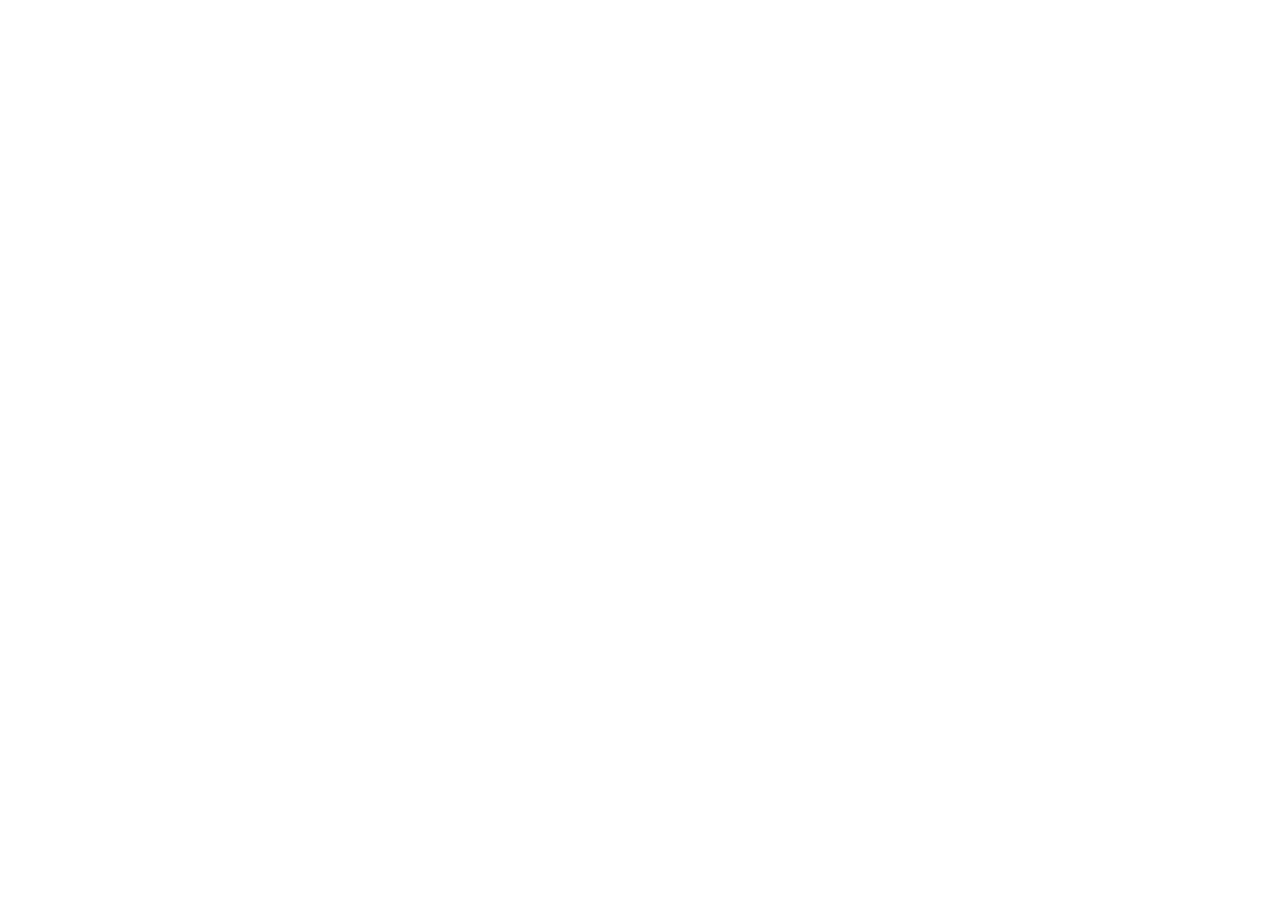
==== index.html @ 0ec94e3a "Létrehozásra kerültek a fájlok" ====
<!DOCTYPE html>
<html lang="hu">
<head>
    <meta charset="UTF-8">
    <meta name="viewport" content="width=device-width, initial-scale=1.0">
    <link rel="stylesheet" href="style.css">
    <script src="index.js"></script>
    <title>Tokió</title>
</head>
<body>
    
</body>
</html>
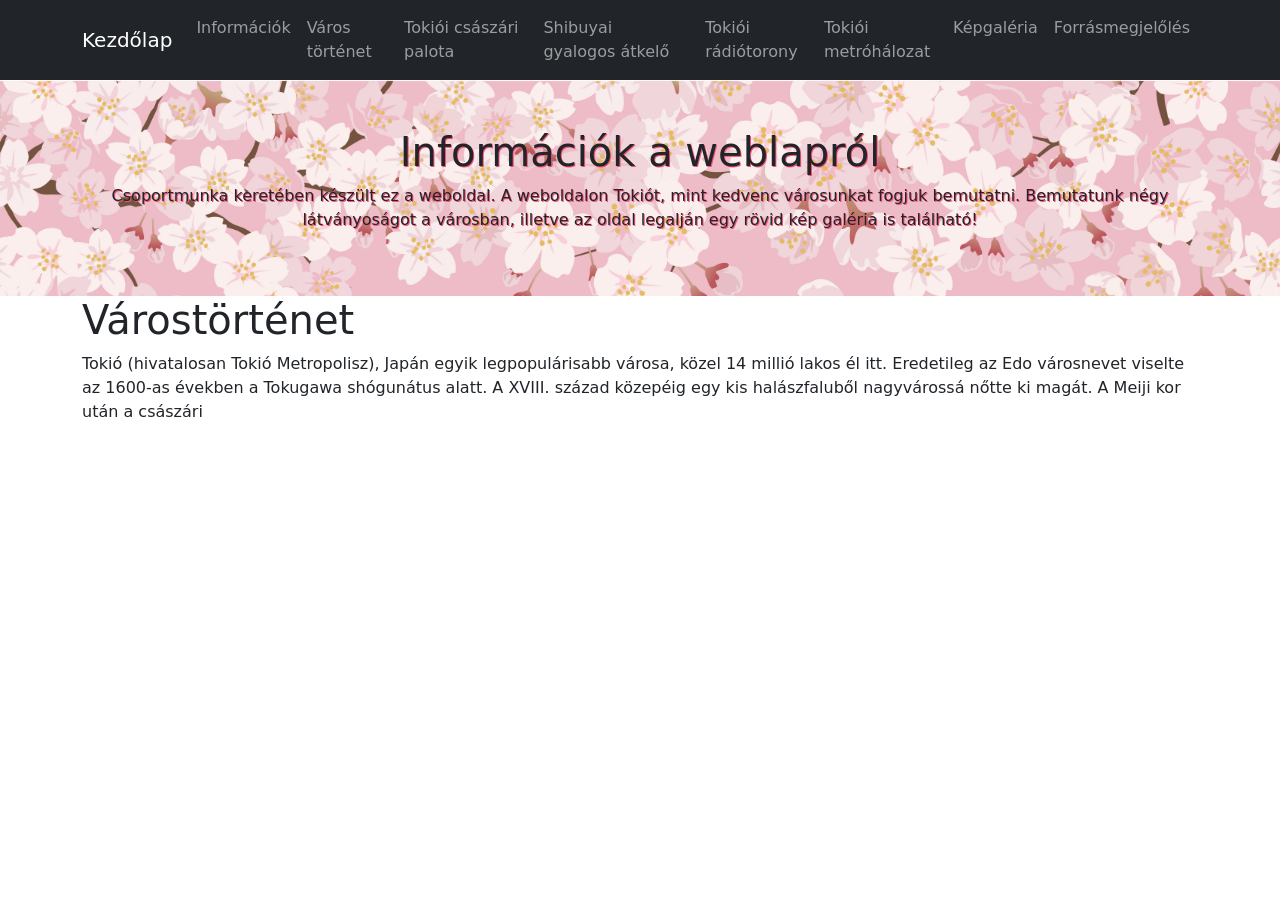
==== commit aac8f460: "2026.09.17 haladtunk" ====
--- a/index.html
+++ b/index.html
@@ -1,13 +1,75 @@
 <!DOCTYPE html>
 <html lang="hu">
+
 <head>
     <meta charset="UTF-8">
     <meta name="viewport" content="width=device-width, initial-scale=1.0">
     <link rel="stylesheet" href="style.css">
     <script src="index.js"></script>
+    <link rel="stylesheet" href="bootstrap.min.css">
+    <script src="bootstrap.min.js"></script>
     <title>Tokió</title>
 </head>
+
 <body>
+    <!--Navigációs menű-->
+    <nav class="navbar navbar-expand-lg navbar-dark bg-dark">
+        <div class="container">
+            <a href="index.html" class="navbar-brand" id="kezdolap">Kezdőlap</a>
+            <button class="navbar-toggler" type="button" data-bs-toggle="collapse" data-bs-target="#navbarNav"
+                aria-controls="navbarNav" aria-expanded="false" aria-label="Toggle navigation">
+                <span class="navbar-toggler-icon"></span>
+            </button>
+            <div class="collapse navbar-collapse" id="navbarNav">
+                <ul class="navbar-nav ms-auto">
+                    <li class="nav-item">
+                        <a href="#header" class="nav-link">Információk</a>
+                    </li>
+                    <li class="nav-item">
+                        <a href="#varos_tortenet" class="nav-link">Város történet</a>
+                    </li>
+                    <li class="nav-item">
+                        <a href="#imperial_palace" class="nav-link">Tokiói császári palota</a>
+                    </li>
+                    <li class="nav-item">
+                        <a href="#shibuya_crosswalking" class="nav-link">Shibuyai gyalogos átkelő </a>
+                    </li>
+                    <li class="nav-item">
+                        <a href="#tokyo_skytree" class="nav-link">Tokiói rádiótorony</a>
+                    </li>
+                    <li class="nav-item">
+                        <a href="#tokyo_subway_map" class="nav-link">Tokiói metróhálozat</a>
+                    </li>
+                    <li class="nav-item">
+                        <a href="#gallery" class="nav-link">Képgaléria</a>
+                    </li>
+                    <li class="nav-item">
+                        <a href="#forrasok" class="nav-link">Forrásmegjelőlés</a>
+                    </li>
+                </ul>
+            </div>
+        </div>
+    </nav>
+    <!--Infomációk a weblapról-->
+    <section id="#header">
+        <div class="container text-center py-5">
+            <h1>Információk a weblapról</h1>
+            <p class="info">Csoportmunka keretében készült ez a weboldal. A weboldalon Tokiót, mint kedvenc városunkat fogjuk bemutatni. Bemutatunk négy látványoságot a városban, illetve az oldal legalján egy rövid kép galéria is található!</p>
+        </div>
+    </section>
+    <!--Várostörténet-->
+    <div class="container" id="varos_tortenet">
+        <div class="row">
+            <div class="col-md-12">
+                <h1>Várostörténet</h1>
+                <p class="tortenet"><span class="bold">Tokió </span>(hivatalosan Tokió Metropolisz), Japán egyik legpopulárisabb városa, közel 14 millió lakos él itt. Eredetileg az <span class="bold">Edo</span> városnevet viselte az 1600-as években a <span class="bold">Tokugawa shógunátus </span> alatt. A XVIII. század közepéig egy kis halászfaluből nagyvárossá nőtte ki magát. A Meiji kor után a császári</p>
+            </div>
+        </div>
+    </div>
+
+    <img src="https://upload.wikimedia.org/wikipedia/commons/5/58/Tokyo_Tower_2023.jpg?utm_source=hu.wikipedia.org&utm_campaign=index&utm_content=original" alt="">
+
     
 </body>
+
 </html>
--- a/style.css
+++ b/style.css
@@ -0,0 +1,21 @@
+body{
+    background-color: #F9B7FF;
+    
+}
+
+#header{
+    background-image: url();
+}
+
+section{
+    background-image: url(img/Cherry_Blossom_46_B.jpg);
+    background-repeat: no-repeat;
+    background-size: cover;
+    
+    text-shadow: 1px 1px #f25278;
+    font-weight: 500;
+    width: auto;
+    height: auto;
+
+}
+
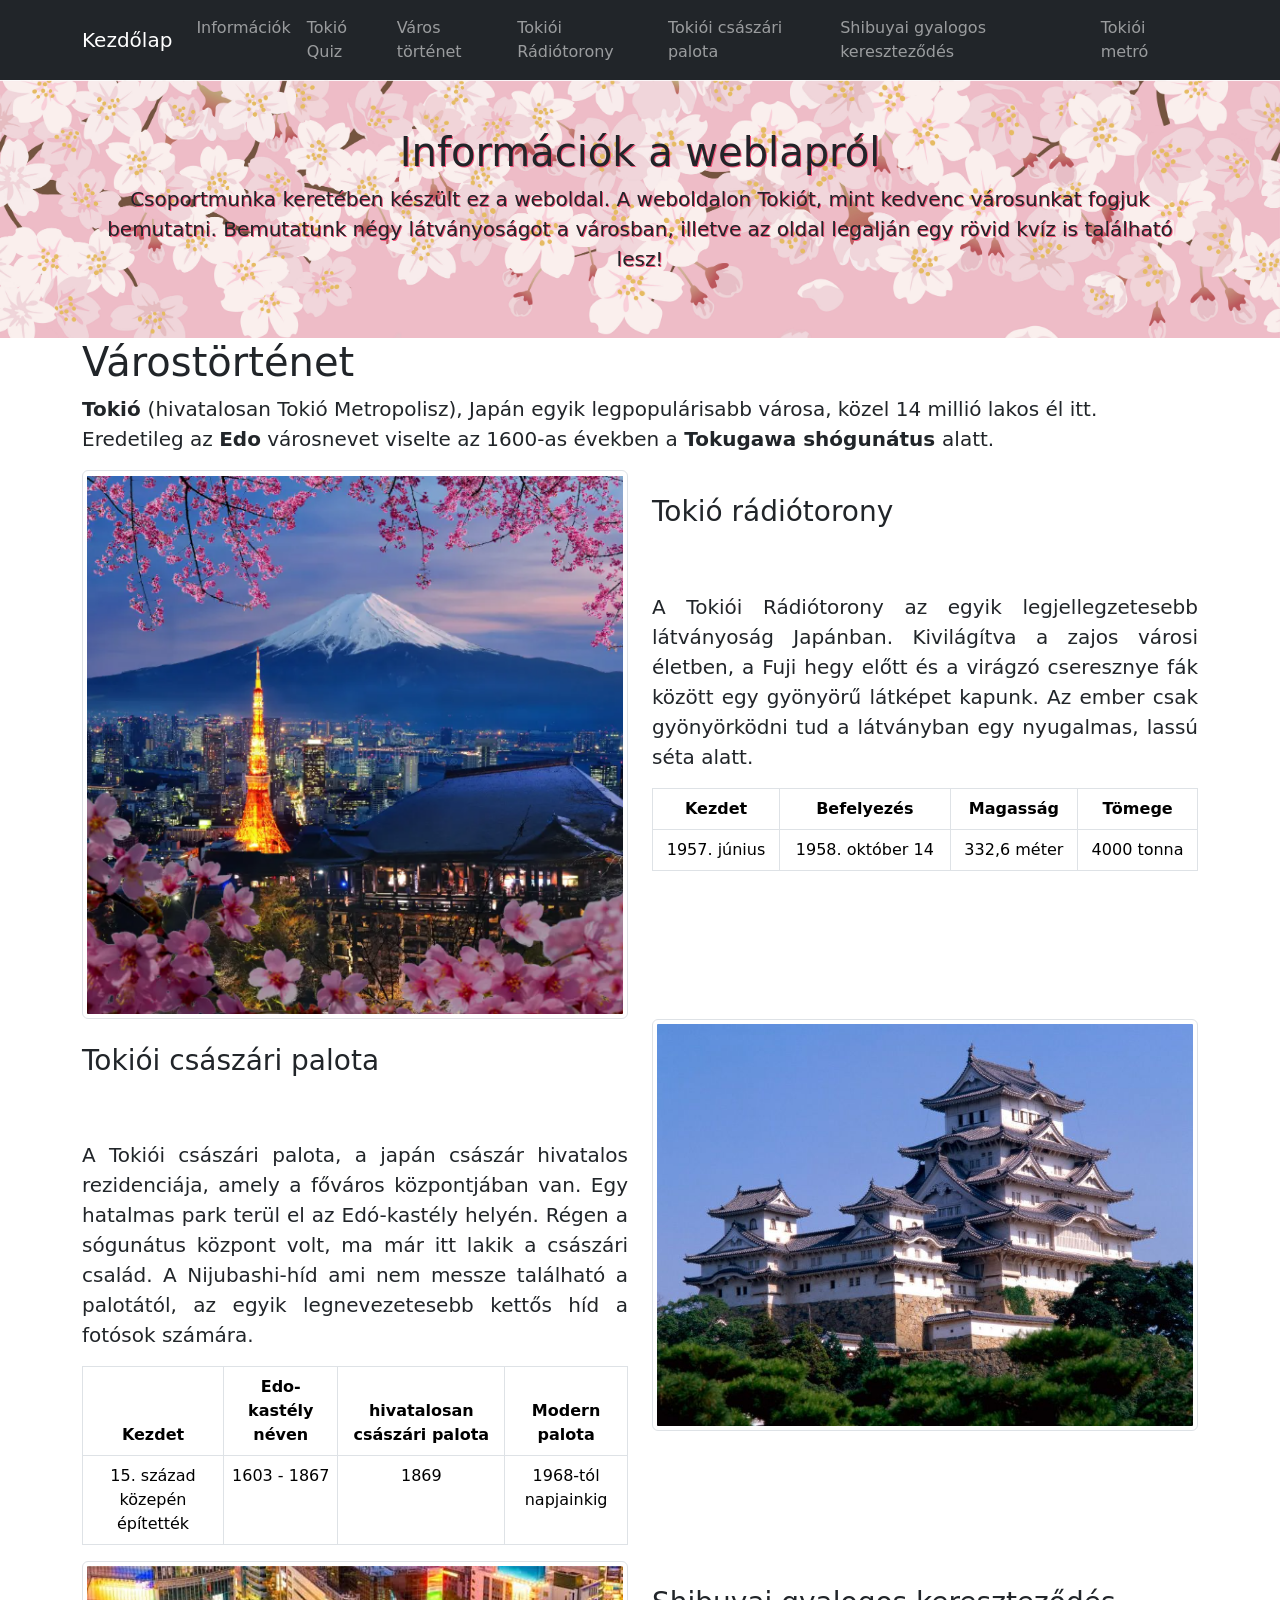
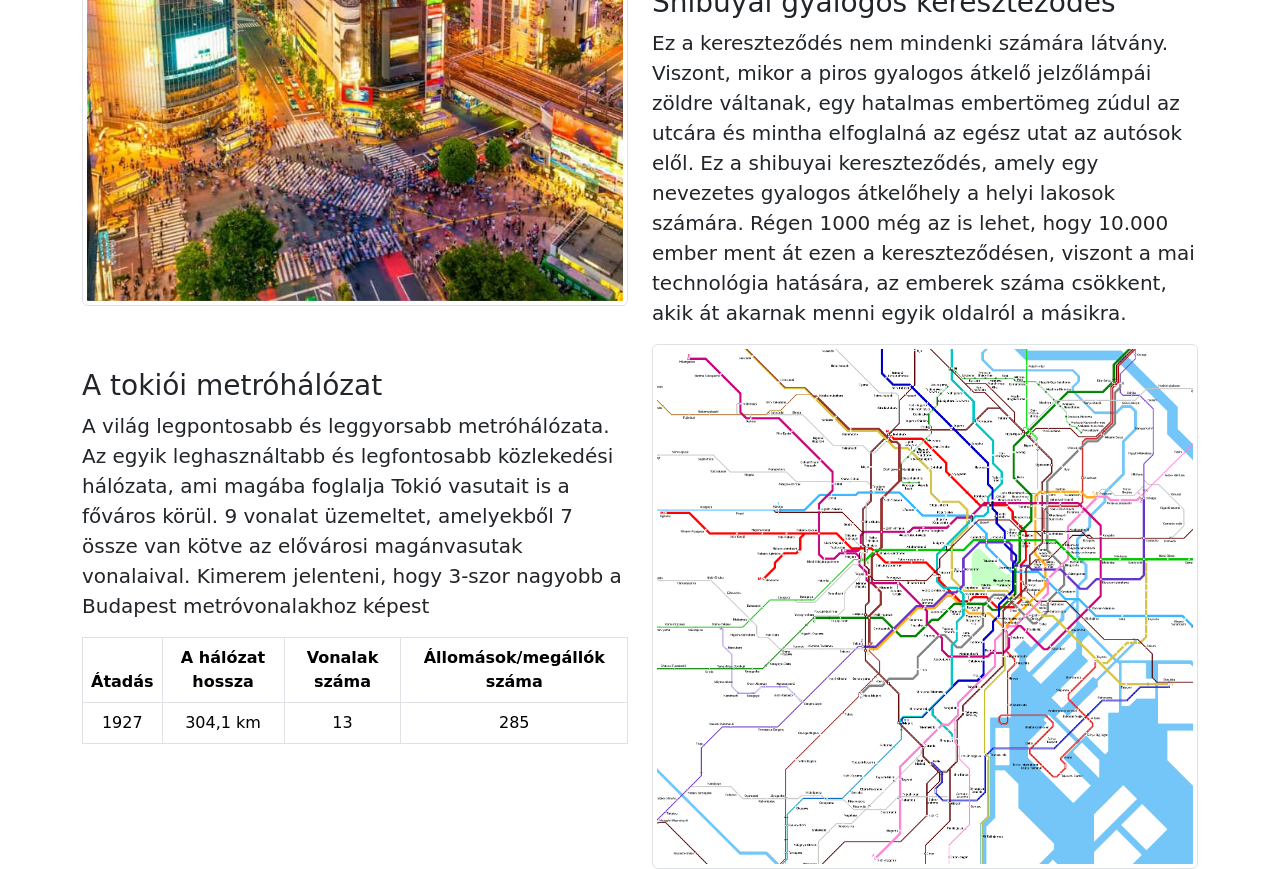
==== commit 9421787c: "09.24 -- folytatása" ====
--- a/index.html
+++ b/index.html
@@ -9,6 +9,7 @@
     <link rel="stylesheet" href="bootstrap.min.css">
     <script src="bootstrap.min.js"></script>
     <title>Tokió</title>
+    <link rel="icon" type="image/x-icon" href="img/logo/logo.png">
 </head>
 
 <body>
@@ -25,51 +26,173 @@
                     <li class="nav-item">
                         <a href="#header" class="nav-link">Információk</a>
                     </li>
+
+                    <li class="nav-item">
+                        <a href="tokioquiz.html" class="nav-link">Tokió Quiz<a>
+                    </li>
+
                     <li class="nav-item">
                         <a href="#varos_tortenet" class="nav-link">Város történet</a>
                     </li>
+
+                    <li class="nav-item">
+                        <a href="#tokyo_radiotower" class="nav-link">Tokiói Rádiótorony</a>
+                    </li>
+
                     <li class="nav-item">
                         <a href="#imperial_palace" class="nav-link">Tokiói császári palota</a>
                     </li>
+
                     <li class="nav-item">
-                        <a href="#shibuya_crosswalking" class="nav-link">Shibuyai gyalogos átkelő </a>
+                        <a href="#shibuya" class="nav-link">Shibuyai gyalogos kereszteződés</a>
                     </li>
+
                     <li class="nav-item">
-                        <a href="#tokyo_skytree" class="nav-link">Tokiói rádiótorony</a>
-                    </li>
-                    <li class="nav-item">
-                        <a href="#tokyo_subway_map" class="nav-link">Tokiói metróhálozat</a>
-                    </li>
-                    <li class="nav-item">
-                        <a href="#gallery" class="nav-link">Képgaléria</a>
-                    </li>
-                    <li class="nav-item">
-                        <a href="#forrasok" class="nav-link">Forrásmegjelőlés</a>
+                        <a href="#tokyo_metro" class="nav-link">Tokiói metró</a>
                     </li>
                 </ul>
             </div>
         </div>
     </nav>
     <!--Infomációk a weblapról-->
-    <section id="#header">
+    <section class="header" id="#header">
         <div class="container text-center py-5">
             <h1>Információk a weblapról</h1>
-            <p class="info">Csoportmunka keretében készült ez a weboldal. A weboldalon Tokiót, mint kedvenc városunkat fogjuk bemutatni. Bemutatunk négy látványoságot a városban, illetve az oldal legalján egy rövid kép galéria is található!</p>
+            <p class="info">Csoportmunka keretében készült ez a weboldal. A weboldalon Tokiót, mint kedvenc városunkat
+                fogjuk bemutatni. Bemutatunk négy látványoságot a városban, illetve az oldal legalján egy rövid kvíz is
+                található lesz!</p>
         </div>
     </section>
-    <!--Várostörténet-->
-    <div class="container" id="varos_tortenet">
-        <div class="row">
+    <div class="container">
+        <!--Várostörténet-->
+        <div class="row" id="varos_tortenet">
             <div class="col-md-12">
                 <h1>Várostörténet</h1>
-                <p class="tortenet"><span class="bold">Tokió </span>(hivatalosan Tokió Metropolisz), Japán egyik legpopulárisabb városa, közel 14 millió lakos él itt. Eredetileg az <span class="bold">Edo</span> városnevet viselte az 1600-as években a <span class="bold">Tokugawa shógunátus </span> alatt. A XVIII. század közepéig egy kis halászfaluből nagyvárossá nőtte ki magát. A Meiji kor után a császári</p>
+                <p class="tortenet"><span class="bold">Tokió </span>(hivatalosan Tokió Metropolisz), Japán egyik
+                    legpopulárisabb városa, közel 14 millió lakos él itt. Eredetileg az <span class="bold">Edo</span>
+                    városnevet viselte az 1600-as években a <span class="bold">Tokugawa shógunátus </span> alatt.</p>
+            </div>
+        </div>
+        <!--Tokiói Rádiótorony-->
+        <div class="row" id="tokyo_radiotower">
+            <div class="col-md-6">
+                <img id="radiotower" class="rounded img-thumbnail" src="img/tokyo_radiotower/kep1.png"
+                    alt="Tokiói rádiótorony" title="Tokiói rádiótorony">
+            </div>
+            <div class="col-md-6">
+                <h3>Tokió rádiótorony</h3>
+                <p class="pad">
+                    A Tokiói Rádiótorony az egyik legjellegzetesebb látványoság Japánban. Kivilágítva a zajos városi
+                    életben, a Fuji hegy előtt és a virágzó cseresznye fák között egy gyönyörű látképet kapunk. Az ember
+                    csak gyönyörködni tud a látványban egy nyugalmas, lassú séta alatt.
+                </p>
+                <table class="table table-bordered text-center">
+                    <thead>
+                        <tr>
+                            <th scope="col">Kezdet</th>
+                            <th scope="col">Befelyezés</th>
+                            <th scope="col">Magasság</th>
+                            <th scope="col">Tömege</th>
+                        </tr>
+                    </thead>
+                    <tbody>
+                        <tr>
+                            <td>1957. június</td>
+                            <td>1958. október 14</td>
+                            <td>332,6 méter</td>
+                            <td>4000 tonna</td>
+                        </tr>
+                    </tbody>
+                </table>
+            </div>
+        </div>
+        <!--Tokiói császári palota-->
+        <div class="row" id="imperial_palace">
+            <div class="col-md-6">
+                <h3>Tokiói császári palota</h3>
+                <p class="pad">
+                    A Tokiói császári palota, a japán császár hivatalos rezidenciája, amely a főváros központjában van.
+                    Egy hatalmas park terül el az Edó-kastély helyén. Régen a sógunátus központ volt, ma már itt lakik a
+                    császári család. A Nijubashi-híd ami nem messze található a palotától, az egyik legnevezetesebb
+                    kettős híd a fotósok számára.
+                </p>
+                <table class="table table-bordered text-center">
+                    <thead>
+                        <tr>
+                            <th scope="col">Kezdet</th>
+                            <th scope="col">Edo-kastély néven</th>
+                            <th scope="col">hivatalosan császári palota</th>
+                            <th scope="col">Modern palota </th>
+                        </tr>
+                    </thead>
+                    <tbody>
+                        <tr>
+                            <td>15. század közepén építették</td>
+                            <td>1603 - 1867</td>
+                            <td>1869</td>
+                            <td>1968-tól napjainkig</td>
+                        </tr>
+                    </tbody>
+                </table>
+            </div>
+            <div class="col-md-6">
+                <img id="tokyo_empire_palace" class="rounded img-thumbnail"
+                    src="img/tokyo_empire_palace/Tokyo_empire_palace.jpg" alt="Tokiói császári palota"
+                    title="Tokiói császári palota">
+            </div>
+        </div>
+        <!--Shibuya-->
+        <div class="row" id="shibuya">
+            <div class="col-md-6">
+                <img src="img/Shibuya/shibuya.jpg" alt="Shibuya kereszteződés" class="rounded img-thumbnail"
+                    title="Shibuyai gyalogos kereszteződés">
+            </div>
+            <div class="col-md-6">
+                <h3>Shibuyai gyalogos kereszteződés</h3>
+                <p class="kozepre">
+                    Ez a kereszteződés nem mindenki számára látvány. Viszont, mikor a piros gyalogos átkelő jelzőlámpái
+                    zöldre váltanak, egy hatalmas embertömeg zúdul az utcára és mintha elfoglalná az egész utat az
+                    autósok elől. Ez a shibuyai kereszteződés, amely egy nevezetes gyalogos átkelőhely a helyi lakosok
+                    számára. Régen 1000 még az is lehet, hogy 10.000 ember ment át ezen a kereszteződésen, viszont a mai
+                    technológia hatására, az emberek száma csökkent, akik át akarnak menni egyik oldalról a másikra.
+                </p>
+            </div>
+        </div>
+        <!--Tokiói metró-->
+        <div class="row" id="tokyo_metro">
+            <div class="col-md-6">
+                <h3>A tokiói metróhálózat</h3>
+                <p>
+                    A világ legpontosabb és leggyorsabb metróhálózata. Az egyik leghasználtabb és legfontosabb
+                    közlekedési hálózata, ami magába foglalja Tokió vasutait is a főváros körül. 9 vonalat üzemeltet,
+                    amelyekből 7 össze van kötve az elővárosi magánvasutak vonalaival. Kimerem jelenteni, hogy 3-szor
+                    nagyobb a Budapest metróvonalakhoz képest
+                </p>
+                <table class="table table-bordered text-center">
+                    <thead>
+                        <tr>
+                            <th scope="col">Átadás</th>
+                            <th scope="col">A hálózat hossza</th>
+                            <th scope="col">Vonalak száma</th>
+                            <th scope="col">Állomások/megállók száma</th>
+                        </tr>
+                    </thead>
+                    <tbody>
+                        <tr>
+                            <td>1927</td>
+                            <td>304,1 km</td>
+                            <td>13</td>
+                            <td>285</td>
+                        </tr>
+                    </tbody>
+                </table>
+            </div>
+            <div class="col-md-6">
+                <img src="img/Subway/kep3.png" class="rounded img-thumbnail" alt="Tokiói metróhálózat"
+                    title="Tokiói metróhálózat">
             </div>
         </div>
     </div>
-
-    <img src="https://upload.wikimedia.org/wikipedia/commons/5/58/Tokyo_Tower_2023.jpg?utm_source=hu.wikipedia.org&utm_campaign=index&utm_content=original" alt="">
-
-    
 </body>
 
 </html>
--- a/style.css
+++ b/style.css
@@ -7,7 +7,7 @@
     background-image: url();
 }
 
-section{
+.header{
     background-image: url(img/Cherry_Blossom_46_B.jpg);
     background-repeat: no-repeat;
     background-size: cover;
@@ -19,3 +19,20 @@
 
 }
 
+.pad{
+    padding-top: 55px;
+    text-align: left;
+    text-align: justify;
+}
+
+.bold{
+    font-weight: bold;
+}
+
+p{
+    font-size: 20px;
+}
+
+h3{
+    padding-top: 25px;
+}
